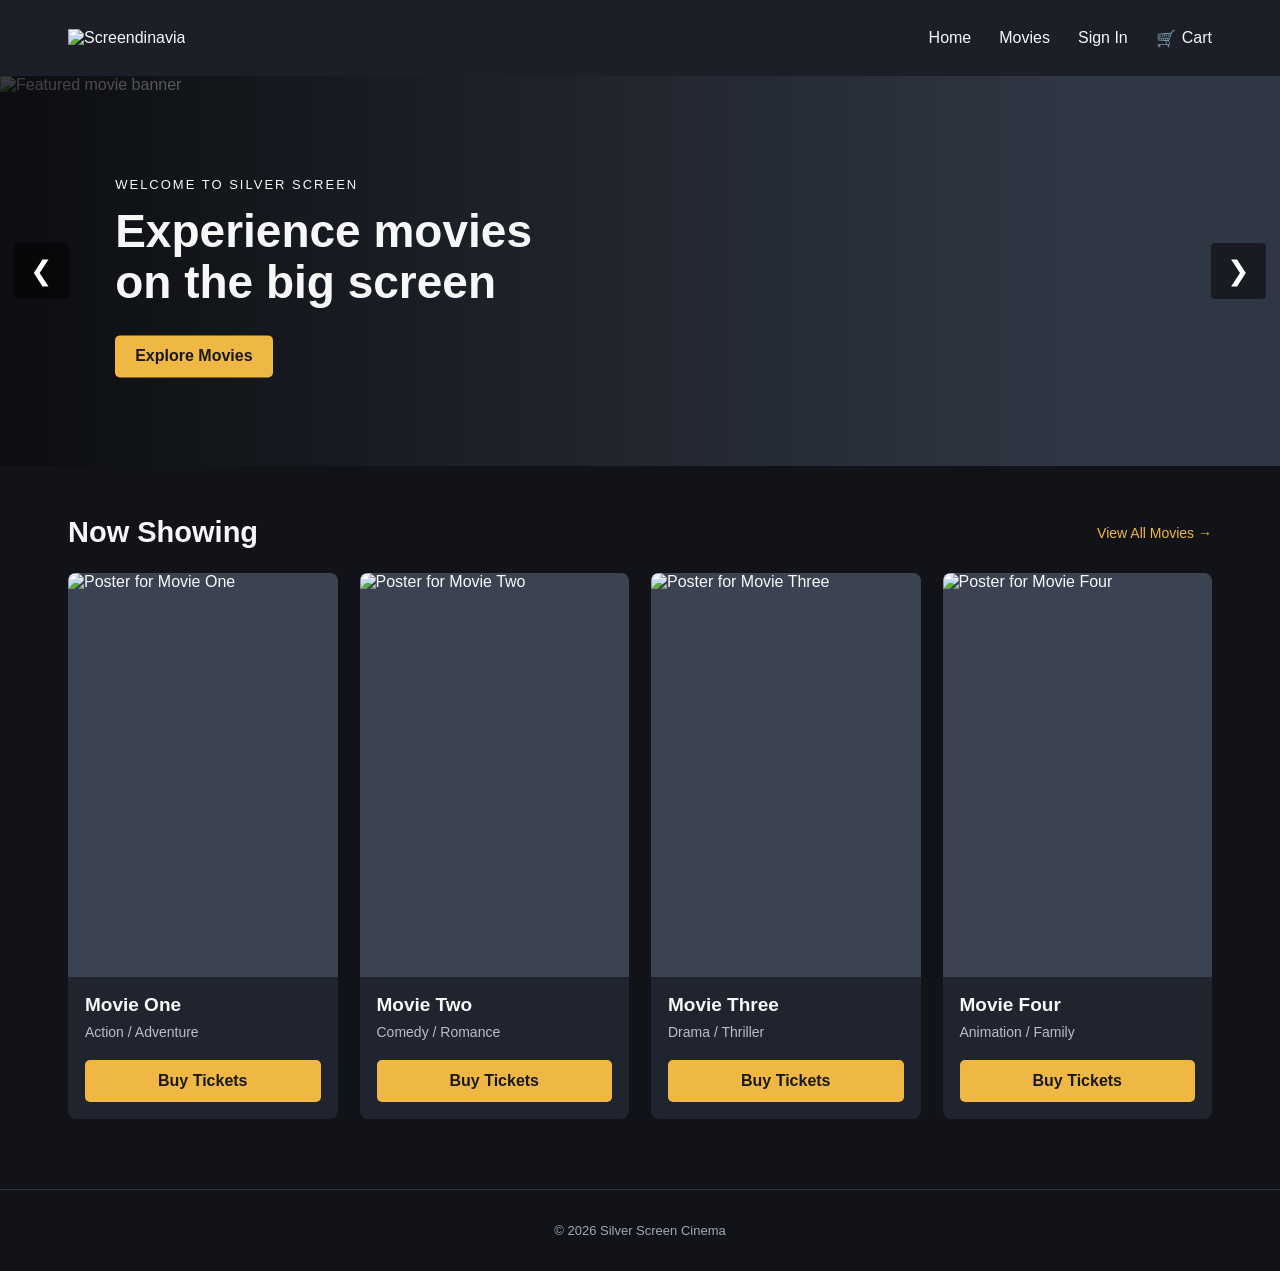
==== html/index.html @ 3c24e91c "new filestructure and renamed script.js" ====
<!DOCTYPE html>
<html lang="en">

<head>
  <meta charset="UTF-8">
  <meta name="viewport" content="width=device-width, initial-scale=1.0">
  <title>Screendenavia Cinema</title>
  <link rel="stylesheet" href="../style.css">
</head>

<body>
  <!-- Navigation bar -->
  <header class="site-header">
    <nav class="navbar">
      <!-- ADD LOGO HERE -->
      <img src="" id="logo" alt="Screendinavia">
      <div class="nav-links">
        <a href="home.html" aria-current="page">Home</a>
        <a href="movies.html">Movies</a>
        <a href="login.php">Sign In</a>
        <a href="cart.php" class="cart-link" aria-label="Shopping cart">🛒 <span>Cart</span></a>
      </div>
    </nav>
  </header>

  <main>
    <!-- Featured movies: replace the image with your own cinema banner -->
    <section class="hero" aria-label="Featured movies">
      <img id="hero-image" src="images/banner1.jpg" alt="Featured movie banner">
      <div class="hero-overlay">
        <p>WELCOME TO SILVER SCREEN</p>
        <h1 id="hero-title">Experience movies on the big screen</h1>
        <a href="movies.html" class="hero-button">Explore Movies</a>
      </div>
      <button class="hero-arrow previous" id="prev-slide" type="button"
        aria-label="Previous featured movie">&#10094;</button>
      <button class="hero-arrow next" id="next-slide" type="button" aria-label="Next featured movie">&#10095;</button>
    </section>

    <!-- Movie cards -->
    <section class="now-showing" aria-labelledby="now-showing-title">
      <div class="section-heading">
        <h2 id="now-showing-title">Now Showing</h2>
        <a href="movies.html">View All Movies →</a>
      </div>
      <div class="movie-grid">
        <article class="movie-card">
          <img src="images/movie1.jpg" alt="Poster for Movie One">
          <div class="movie-info">
            <h3>Movie One</h3>
            <p>Action / Adventure</p>
            <a href="movie-details.php?id=1" class="ticket-button">Buy Tickets</a>
          </div>
        </article>
        <article class="movie-card">
          <img src="images/movie2.jpg" alt="Poster for Movie Two">
          <div class="movie-info">
            <h3>Movie Two</h3>
            <p>Comedy / Romance</p>
            <a href="movie-details.php?id=2" class="ticket-button">Buy Tickets</a>
          </div>
        </article>
        <article class="movie-card">
          <img src="images/movie3.jpg" alt="Poster for Movie Three">
          <div class="movie-info">
            <h3>Movie Three</h3>
            <p>Drama / Thriller</p>
            <a href="movie-details.php?id=3" class="ticket-button">Buy Tickets</a>
          </div>
        </article>
        <article class="movie-card">
          <img src="images/movie4.jpg" alt="Poster for Movie Four">
          <div class="movie-info">
            <h3>Movie Four</h3>
            <p>Animation / Family</p>
            <a href="movie-details.php?id=4" class="ticket-button">Buy Tickets</a>
          </div>
        </article>
      </div>
    </section>
  </main>

  <footer class="site-footer">
    <p>&copy; 2026 Silver Screen Cinema</p>
  </footer>
  <script src="carrousel.js"></script>
</body>

</html>
---- style.css ----
* { box-sizing: border-box; }
body { margin: 0; font-family: Arial, Helvetica, sans-serif; color: #f7f7f7; background: #111319; }
a { color: inherit; text-decoration: none; }
button { font: inherit; cursor: pointer; }
.site-header { background: #1c1f27; }
.navbar { max-width: 1200px; min-height: 76px; margin: auto; padding: 16px 28px; display: flex; align-items: center; justify-content: space-between; gap: 24px; }
.logo { font-size: 22px; font-weight: 800; letter-spacing: 1px; }
.nav-links, .nav-actions { display: flex; align-items: center; gap: 28px; }
.navbar a:hover, .section-heading a:hover { color: #ffca65; }
.cart-link { display: flex; gap: 6px; align-items: center; }
.hero { height: 390px; position: relative; background: #303744; overflow: hidden; }
.hero > img { width: 100%; height: 100%; object-fit: cover; display: block; }
.hero::after { content: ""; position: absolute; inset: 0; background: linear-gradient(90deg, rgba(0,0,0,.76), transparent 85%); pointer-events: none; }
.hero-overlay { position: absolute; top: 50%; left: max(9%, calc((100% - 1080px) / 2)); transform: translateY(-50%); z-index: 1; max-width: 520px; padding-right: 40px; }
.hero-overlay p { font-size: 13px; letter-spacing: 2px; }
.hero-overlay h1 { font-size: clamp(28px, 4vw, 46px); line-height: 1.1; margin: 14px 0 28px; }
.hero-button, .ticket-button { display: inline-block; padding: 12px 20px; background: #efb744; border-radius: 5px; color: #191919; font-weight: bold; text-align: center; }
.hero-button:hover, .ticket-button:hover { background: #ffd277; }
.hero-arrow { position: absolute; top: 50%; transform: translateY(-50%); z-index: 2; border: 0; background: rgba(0,0,0,.5); color: white; font-size: 27px; padding: 12px 16px; border-radius: 4px; }
.hero-arrow.previous { left: 14px; }
.hero-arrow.next { right: 14px; }
.now-showing { max-width: 1200px; margin: 0 auto; padding: 50px 28px 70px; }
.section-heading { display: flex; align-items: center; justify-content: space-between; gap: 20px; margin-bottom: 24px; }
.section-heading h2 { font-size: 29px; margin: 0; }
.section-heading a { font-size: 14px; color: #efb744; }
.movie-grid { display: grid; grid-template-columns: repeat(4, minmax(0, 1fr)); gap: 22px; }
.movie-card { background: #20242e; border-radius: 8px; overflow: hidden; }
.movie-card > img { display: block; width: 100%; aspect-ratio: 2 / 3; object-fit: cover; background: #3b4251; }
.movie-info { padding: 17px; }
.movie-info h3 { margin: 0 0 8px; font-size: 19px; }
.movie-info p { margin: 0 0 20px; color: #b9bec9; font-size: 14px; }
.ticket-button { width: 100%; }
.site-footer { border-top: 1px solid #30343c; padding: 20px; text-align: center; color: #a4a8b1; font-size: 13px; }
@media (max-width: 800px) { .movie-grid { grid-template-columns: repeat(2, minmax(0, 1fr)); } .navbar { flex-wrap: wrap; } .hero { height: 350px; } }
@media (max-width: 480px) { .navbar { justify-content: center; text-align: center; } .nav-links, .nav-actions { gap: 16px; } .movie-grid { grid-template-columns: 1fr; } .section-heading { align-items: flex-start; flex-direction: column; } .hero-overlay { left: 58px; } }
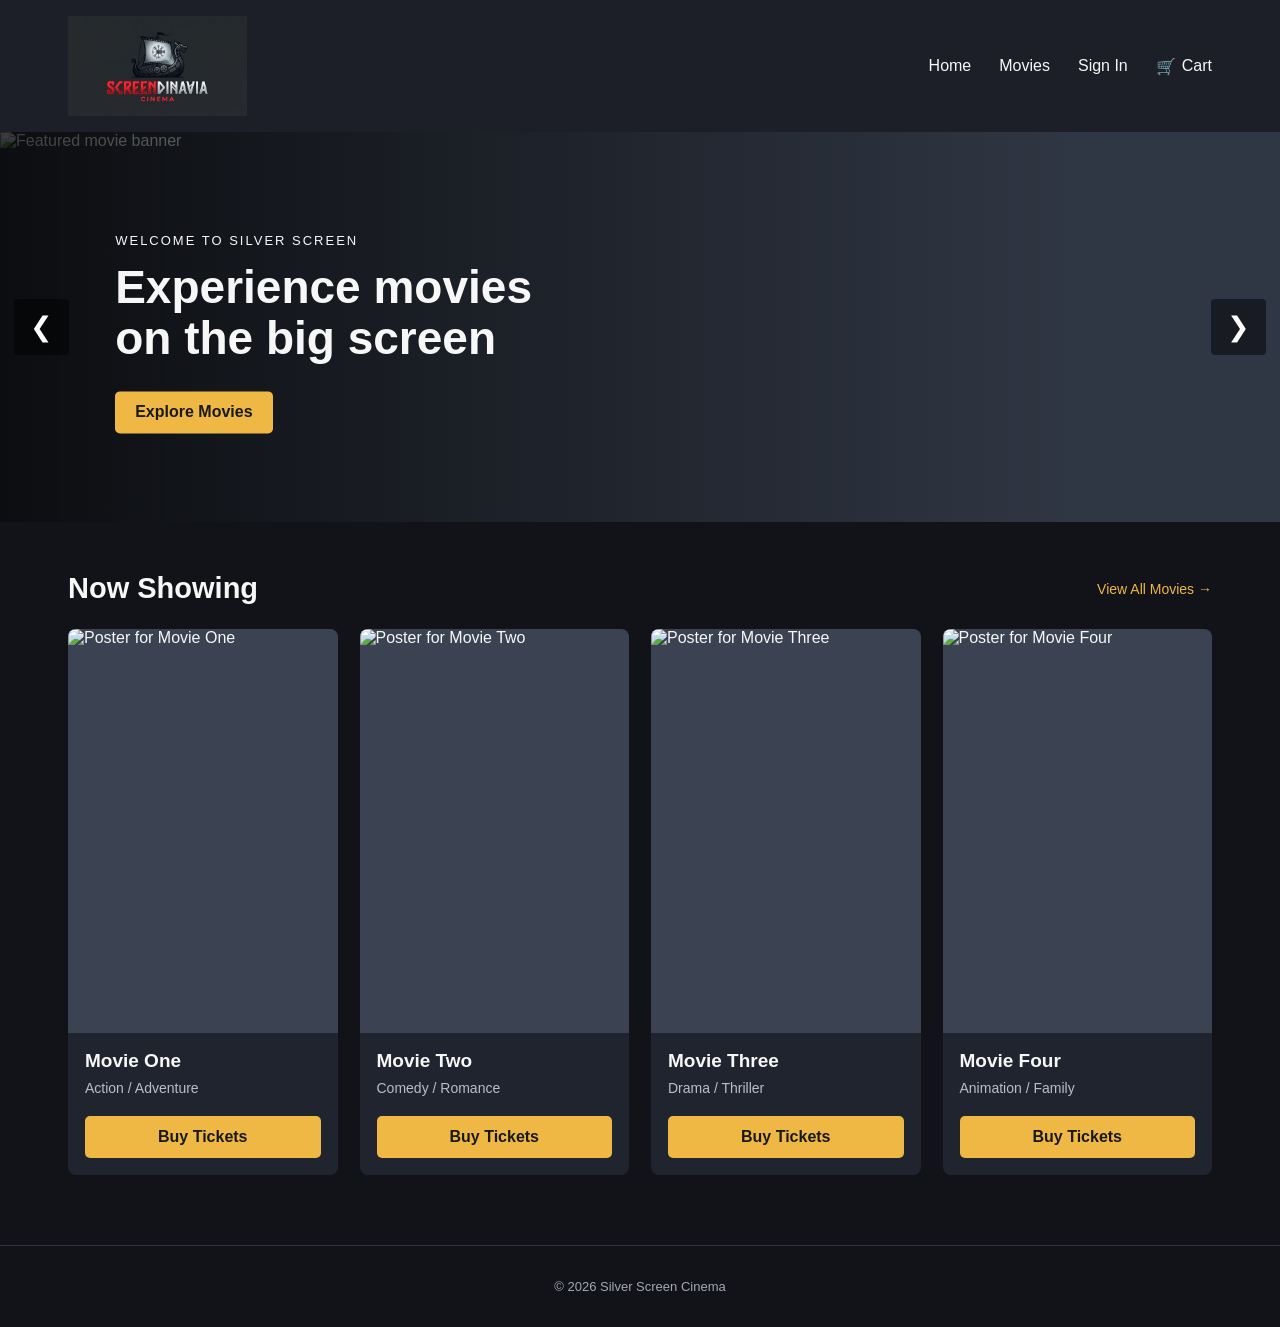
==== commit 53bb2e2c: "added hideous logo" ====
--- a/html/index.html
+++ b/html/index.html
@@ -13,7 +13,7 @@
   <header class="site-header">
     <nav class="navbar">
       <!-- ADD LOGO HERE -->
-      <img src="" id="logo" alt="Screendinavia">
+      <img src="../media/screendinavia.png" id="logo" alt="Screendinavia" width="auto" height="100px">
       <div class="nav-links">
         <a href="home.html" aria-current="page">Home</a>
         <a href="movies.html">Movies</a>
--- a/style.css
+++ b/style.css
@@ -1,35 +1,248 @@
-* { box-sizing: border-box; }
-body { margin: 0; font-family: Arial, Helvetica, sans-serif; color: #f7f7f7; background: #111319; }
-a { color: inherit; text-decoration: none; }
-button { font: inherit; cursor: pointer; }
-.site-header { background: #1c1f27; }
-.navbar { max-width: 1200px; min-height: 76px; margin: auto; padding: 16px 28px; display: flex; align-items: center; justify-content: space-between; gap: 24px; }
-.logo { font-size: 22px; font-weight: 800; letter-spacing: 1px; }
-.nav-links, .nav-actions { display: flex; align-items: center; gap: 28px; }
-.navbar a:hover, .section-heading a:hover { color: #ffca65; }
-.cart-link { display: flex; gap: 6px; align-items: center; }
-.hero { height: 390px; position: relative; background: #303744; overflow: hidden; }
-.hero > img { width: 100%; height: 100%; object-fit: cover; display: block; }
-.hero::after { content: ""; position: absolute; inset: 0; background: linear-gradient(90deg, rgba(0,0,0,.76), transparent 85%); pointer-events: none; }
-.hero-overlay { position: absolute; top: 50%; left: max(9%, calc((100% - 1080px) / 2)); transform: translateY(-50%); z-index: 1; max-width: 520px; padding-right: 40px; }
-.hero-overlay p { font-size: 13px; letter-spacing: 2px; }
-.hero-overlay h1 { font-size: clamp(28px, 4vw, 46px); line-height: 1.1; margin: 14px 0 28px; }
-.hero-button, .ticket-button { display: inline-block; padding: 12px 20px; background: #efb744; border-radius: 5px; color: #191919; font-weight: bold; text-align: center; }
-.hero-button:hover, .ticket-button:hover { background: #ffd277; }
-.hero-arrow { position: absolute; top: 50%; transform: translateY(-50%); z-index: 2; border: 0; background: rgba(0,0,0,.5); color: white; font-size: 27px; padding: 12px 16px; border-radius: 4px; }
-.hero-arrow.previous { left: 14px; }
-.hero-arrow.next { right: 14px; }
-.now-showing { max-width: 1200px; margin: 0 auto; padding: 50px 28px 70px; }
-.section-heading { display: flex; align-items: center; justify-content: space-between; gap: 20px; margin-bottom: 24px; }
-.section-heading h2 { font-size: 29px; margin: 0; }
-.section-heading a { font-size: 14px; color: #efb744; }
-.movie-grid { display: grid; grid-template-columns: repeat(4, minmax(0, 1fr)); gap: 22px; }
-.movie-card { background: #20242e; border-radius: 8px; overflow: hidden; }
-.movie-card > img { display: block; width: 100%; aspect-ratio: 2 / 3; object-fit: cover; background: #3b4251; }
-.movie-info { padding: 17px; }
-.movie-info h3 { margin: 0 0 8px; font-size: 19px; }
-.movie-info p { margin: 0 0 20px; color: #b9bec9; font-size: 14px; }
-.ticket-button { width: 100%; }
-.site-footer { border-top: 1px solid #30343c; padding: 20px; text-align: center; color: #a4a8b1; font-size: 13px; }
-@media (max-width: 800px) { .movie-grid { grid-template-columns: repeat(2, minmax(0, 1fr)); } .navbar { flex-wrap: wrap; } .hero { height: 350px; } }
-@media (max-width: 480px) { .navbar { justify-content: center; text-align: center; } .nav-links, .nav-actions { gap: 16px; } .movie-grid { grid-template-columns: 1fr; } .section-heading { align-items: flex-start; flex-direction: column; } .hero-overlay { left: 58px; } }
+* {
+    box-sizing: border-box;
+}
+
+body {
+    margin: 0;
+    font-family: Arial, Helvetica, sans-serif;
+    color: #f7f7f7;
+    background: #111319;
+}
+
+a {
+    color: inherit;
+    text-decoration: none;
+}
+
+button {
+    font: inherit;
+    cursor: pointer;
+}
+
+.site-header {
+    background: #1c1f27;
+}
+
+.navbar {
+    max-width: 1200px;
+    min-height: 76px;
+    margin: auto;
+    padding: 16px 28px;
+    display: flex;
+    align-items: center;
+    justify-content: space-between;
+    gap: 24px;
+}
+
+.logo {
+    font-size: 22px;
+    font-weight: 800;
+    letter-spacing: 1px;
+}
+
+.nav-links {
+    display: flex;
+    align-items: center;
+    gap: 28px;
+}
+
+.navbar a:hover,
+.section-heading a:hover {
+    color: #ffca65;
+}
+
+.cart-link {
+    display: flex;
+    gap: 6px;
+    align-items: center;
+}
+
+.hero {
+    height: 390px;
+    position: relative;
+    background: #303744;
+    overflow: hidden;
+}
+
+.hero>img {
+    width: 100%;
+    height: 100%;
+    object-fit: cover;
+    display: block;
+}
+
+.hero::after {
+    content: "";
+    position: absolute;
+    inset: 0;
+    background: linear-gradient(90deg, rgba(0, 0, 0, .76), transparent 85%);
+    pointer-events: none;
+}
+
+.hero-overlay {
+    position: absolute;
+    top: 50%;
+    left: max(9%, calc((100% - 1080px) / 2));
+    transform: translateY(-50%);
+    z-index: 1;
+    max-width: 520px;
+    padding-right: 40px;
+}
+
+.hero-overlay p {
+    font-size: 13px;
+    letter-spacing: 2px;
+}
+
+.hero-overlay h1 {
+    font-size: clamp(28px, 4vw, 46px);
+    line-height: 1.1;
+    margin: 14px 0 28px;
+}
+
+.hero-button,
+.ticket-button {
+    display: inline-block;
+    padding: 12px 20px;
+    background: #efb744;
+    border-radius: 5px;
+    color: #191919;
+    font-weight: bold;
+    text-align: center;
+}
+
+.hero-button:hover,
+.ticket-button:hover {
+    background: #ffd277;
+}
+
+.hero-arrow {
+    position: absolute;
+    top: 50%;
+    transform: translateY(-50%);
+    z-index: 2;
+    border: 0;
+    background: rgba(0, 0, 0, .5);
+    color: white;
+    font-size: 27px;
+    padding: 12px 16px;
+    border-radius: 4px;
+}
+
+.hero-arrow.previous {
+    left: 14px;
+}
+
+.hero-arrow.next {
+    right: 14px;
+}
+
+.now-showing {
+    max-width: 1200px;
+    margin: 0 auto;
+    padding: 50px 28px 70px;
+}
+
+.section-heading {
+    display: flex;
+    align-items: center;
+    justify-content: space-between;
+    gap: 20px;
+    margin-bottom: 24px;
+}
+
+.section-heading h2 {
+    font-size: 29px;
+    margin: 0;
+}
+
+.section-heading a {
+    font-size: 14px;
+    color: #efb744;
+}
+
+.movie-grid {
+    display: grid;
+    grid-template-columns: repeat(4, minmax(0, 1fr));
+    gap: 22px;
+}
+
+.movie-card {
+    background: #20242e;
+    border-radius: 8px;
+    overflow: hidden;
+}
+
+.movie-card>img {
+    display: block;
+    width: 100%;
+    aspect-ratio: 2 / 3;
+    object-fit: cover;
+    background: #3b4251;
+}
+
+.movie-info {
+    padding: 17px;
+}
+
+.movie-info h3 {
+    margin: 0 0 8px;
+    font-size: 19px;
+}
+
+.movie-info p {
+    margin: 0 0 20px;
+    color: #b9bec9;
+    font-size: 14px;
+}
+
+.ticket-button {
+    width: 100%;
+}
+
+.site-footer {
+    border-top: 1px solid #30343c;
+    padding: 20px;
+    text-align: center;
+    color: #a4a8b1;
+    font-size: 13px;
+}
+
+@media (max-width: 800px) {
+    .movie-grid {
+        grid-template-columns: repeat(2, minmax(0, 1fr));
+    }
+
+    .navbar {
+        flex-wrap: wrap;
+    }
+
+    .hero {
+        height: 350px;
+    }
+}
+
+@media (max-width: 480px) {
+    .navbar {
+        justify-content: center;
+        text-align: center;
+    }
+
+    .nav-links,
+    .nav-actions {
+        gap: 16px;
+    }
+
+    .movie-grid {
+        grid-template-columns: 1fr;
+    }
+
+    .section-heading {
+        align-items: flex-start;
+        flex-direction: column;
+    }
+
+    .hero-overlay {
+        left: 58px;
+    }
+}
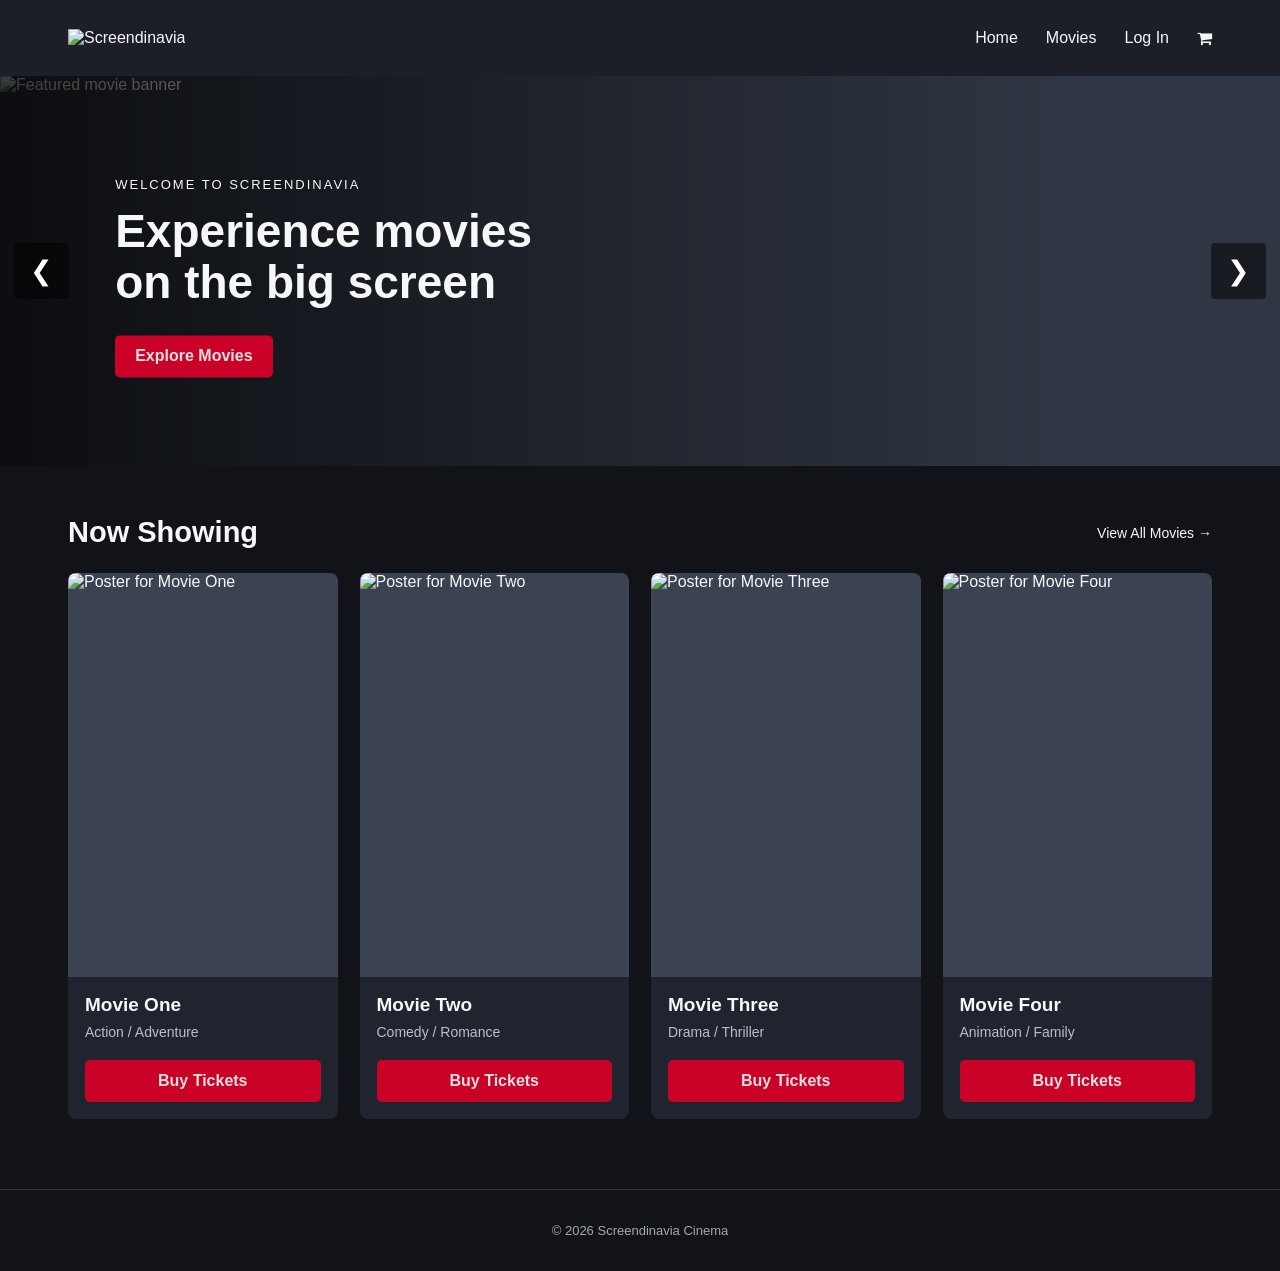
==== commit f4172b0a: "Co-authored-by: Elias Brix Lauridsen <brix2406@users.noreply.github.com>" ====
--- a/html/index.html
+++ b/html/index.html
@@ -6,6 +6,8 @@
   <meta name="viewport" content="width=device-width, initial-scale=1.0">
   <title>Screendenavia Cinema</title>
   <link rel="stylesheet" href="../style.css">
+  <link rel="stylesheet"
+    href="https://cdnjs.cloudflare.com/ajax/libs/font-awesome/4.7.0/css/font-awesome.min.css">
 </head>
 
 <body>
@@ -13,12 +15,14 @@
   <header class="site-header">
     <nav class="navbar">
       <!-- ADD LOGO HERE -->
-      <img src="../media/screendinavia.png" id="logo" alt="Screendinavia" width="auto" height="100px">
+      <img src="" id="logo" alt="Screendinavia">
       <div class="nav-links">
-        <a href="home.html" aria-current="page">Home</a>
+        <a href="index.html">Home</a>
         <a href="movies.html">Movies</a>
-        <a href="login.php">Sign In</a>
-        <a href="cart.php" class="cart-link" aria-label="Shopping cart">🛒 <span>Cart</span></a>
+        <a href="login.html">Log In</a>
+        <a href="cart.php" class="cart-link" aria-label="Shopping Cart">
+            <i class="fa fa-shopping-cart" aria-hidden="true"></i>
+        </a>
       </div>
     </nav>
   </header>
@@ -28,7 +32,7 @@
     <section class="hero" aria-label="Featured movies">
       <img id="hero-image" src="images/banner1.jpg" alt="Featured movie banner">
       <div class="hero-overlay">
-        <p>WELCOME TO SILVER SCREEN</p>
+        <p>WELCOME TO SCREENDINAVIA</p>
         <h1 id="hero-title">Experience movies on the big screen</h1>
         <a href="movies.html" class="hero-button">Explore Movies</a>
       </div>
@@ -81,7 +85,7 @@
   </main>
 
   <footer class="site-footer">
-    <p>&copy; 2026 Silver Screen Cinema</p>
+    <p>&copy; 2026 Screendinavia Cinema</p>
   </footer>
   <script src="carrousel.js"></script>
 </body>
--- a/style.css
+++ b/style.css
@@ -48,7 +48,7 @@
 
 .navbar a:hover,
 .section-heading a:hover {
-    color: #ffca65;
+    color: #ff6060;
 }
 
 .cart-link {
@@ -57,6 +57,7 @@
     align-items: center;
 }
 
+/* home page movies */
 .hero {
     height: 390px;
     position: relative;
@@ -101,19 +102,22 @@
 }
 
 .hero-button,
-.ticket-button {
+.ticket-button,
+.login-container button {
     display: inline-block;
     padding: 12px 20px;
-    background: #efb744;
+    background: #cb0228;
     border-radius: 5px;
-    color: #191919;
+    border: none;
+    color: #e0e0e0;
     font-weight: bold;
     text-align: center;
 }
 
 .hero-button:hover,
-.ticket-button:hover {
-    background: #ffd277;
+.ticket-button:hover,
+.login-container button:hover {
+    background: #ff1641;
 }
 
 .hero-arrow {
@@ -158,7 +162,6 @@
 
 .section-heading a {
     font-size: 14px;
-    color: #efb744;
 }
 
 .movie-grid {
@@ -245,4 +248,47 @@
     .hero-overlay {
         left: 58px;
     }
-}+}
+
+/* Login-page */
+.login-container {
+    max-width: 400px;
+    margin: 100px auto;
+    padding: 35px;
+    background-color: #252525;
+    border-radius: 10px;
+    color: white;
+}
+
+.login-container h1 {
+    text-align: center;
+    margin-bottom: 30px;
+}
+
+.login-container form {
+    display: flex;
+    flex-direction: column;
+    gap: 12px;
+}
+
+.login-container input {
+    padding: 12px;
+    border: 1px solid #777;
+    border-radius: 5px;
+    font-size: 16px;
+}
+
+.login-container p {
+    text-align: center;
+    margin-top: 20px;
+}
+
+.login-container a {
+    color: #e6b85c;
+    text-decoration: none;
+}
+
+.error {
+    color: #ff7777;
+    font-size: 14px;
+}
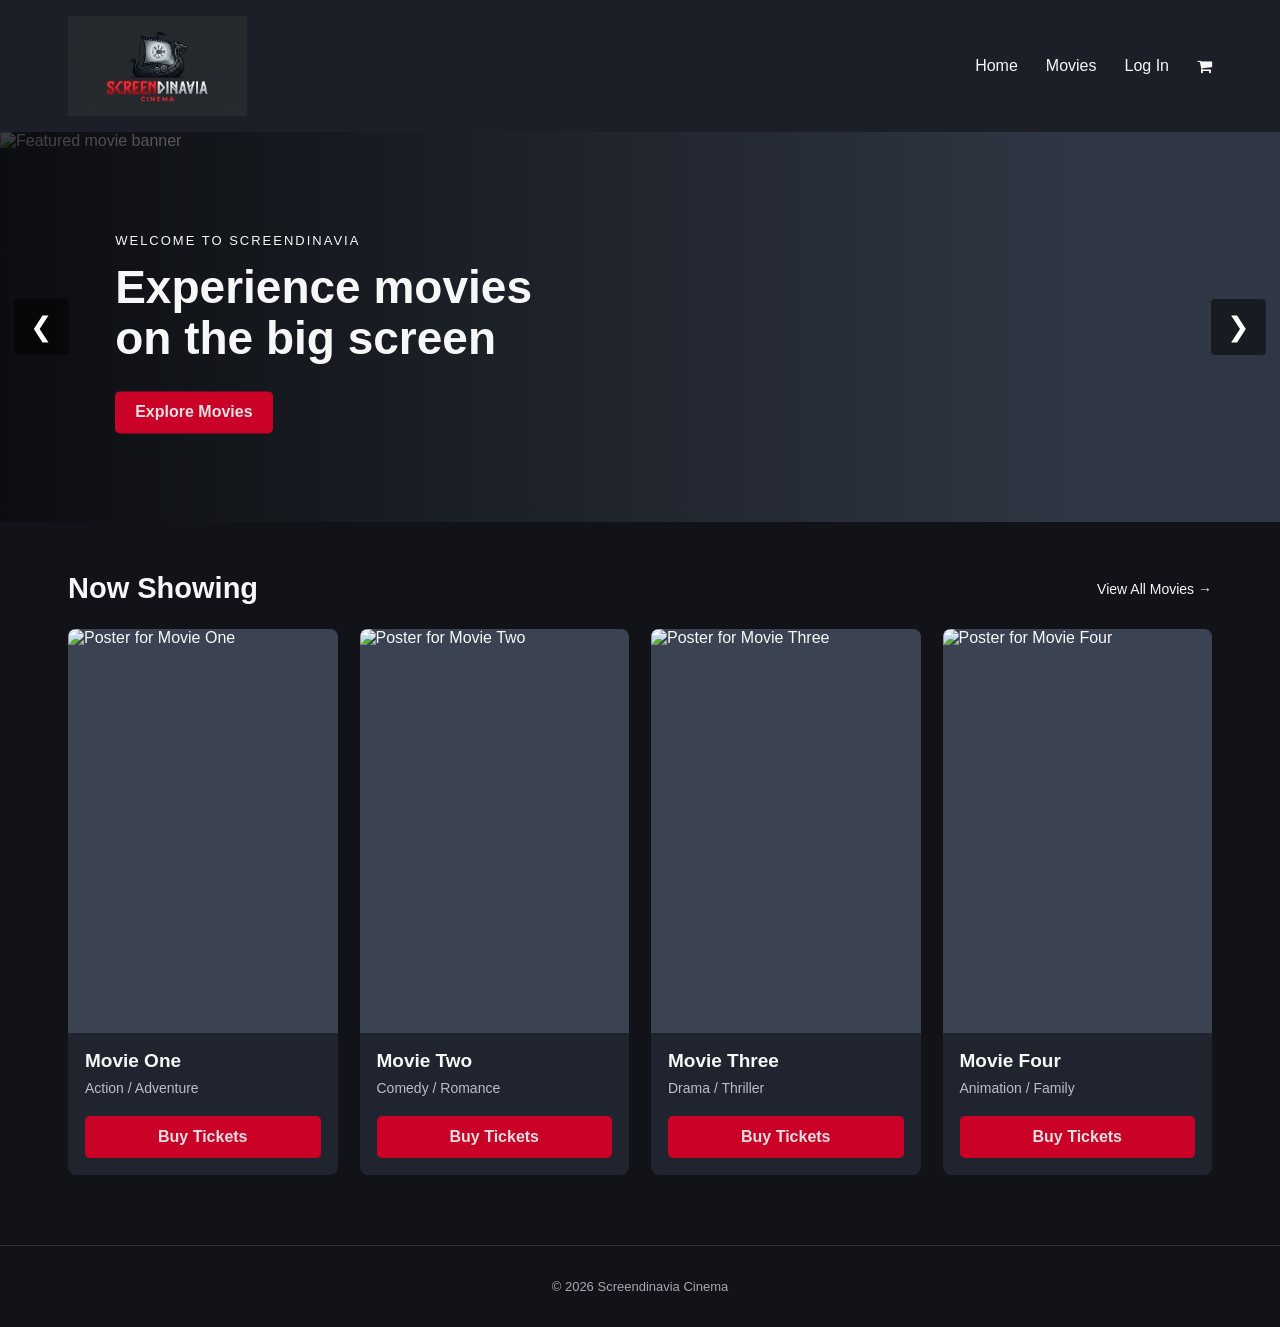
==== commit 2f452663: "Merge branch 'main' of https://github.com/brix2406/cinema-webpage" ====
--- a/html/index.html
+++ b/html/index.html
@@ -15,7 +15,7 @@
   <header class="site-header">
     <nav class="navbar">
       <!-- ADD LOGO HERE -->
-      <img src="" id="logo" alt="Screendinavia">
+      <img src="../media/screendinavia.png" id="logo" alt="Screendinavia" width="auto" height="100px">
       <div class="nav-links">
         <a href="index.html">Home</a>
         <a href="movies.html">Movies</a>
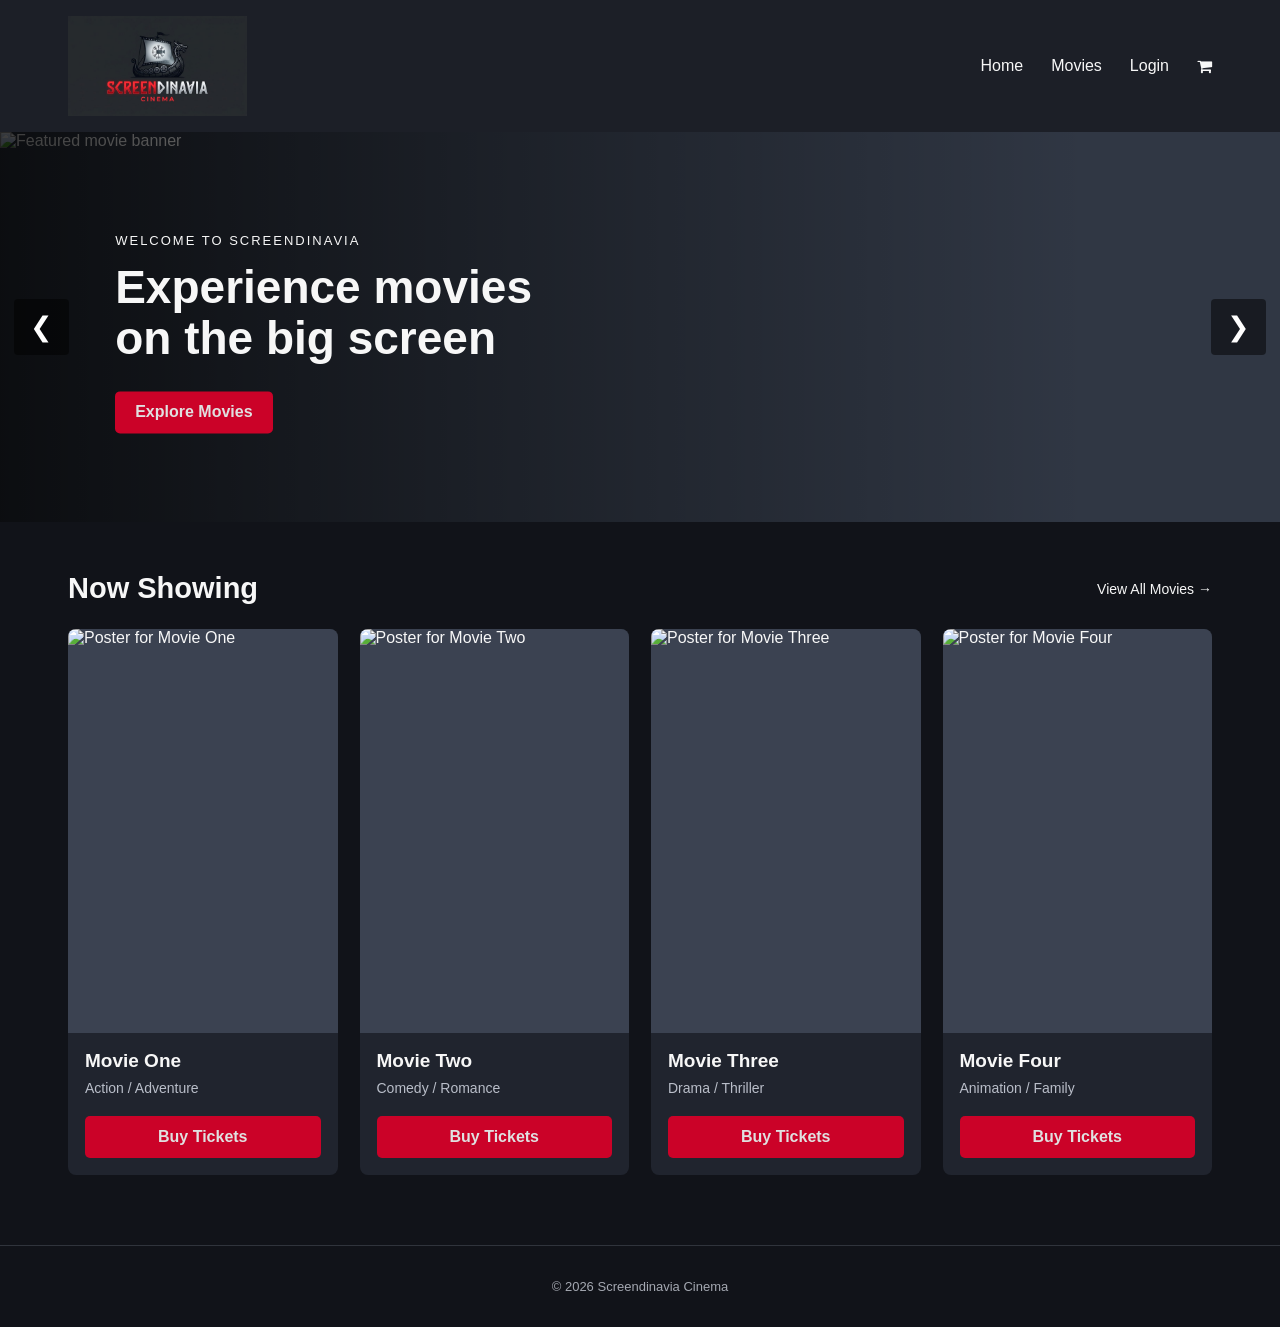
==== commit 4affe847: "upload changes" ====
--- a/html/index.html
+++ b/html/index.html
@@ -14,12 +14,11 @@
   <!-- Navigation bar -->
   <header class="site-header">
     <nav class="navbar">
-      <!-- ADD LOGO HERE -->
       <img src="../media/screendinavia.png" id="logo" alt="Screendinavia" width="auto" height="100px">
       <div class="nav-links">
         <a href="index.html">Home</a>
         <a href="movies.html">Movies</a>
-        <a href="login.html">Log In</a>
+        <a href="login.html">Login</a>
         <a href="cart.php" class="cart-link" aria-label="Shopping Cart">
             <i class="fa fa-shopping-cart" aria-hidden="true"></i>
         </a>
--- a/style.css
+++ b/style.css
@@ -102,8 +102,7 @@
 }
 
 .hero-button,
-.ticket-button,
-.login-container button {
+.ticket-button {
     display: inline-block;
     padding: 12px 20px;
     background: #cb0228;
@@ -115,8 +114,7 @@
 }
 
 .hero-button:hover,
-.ticket-button:hover,
-.login-container button:hover {
+.ticket-button:hover {
     background: #ff1641;
 }
 
@@ -250,7 +248,8 @@
     }
 }
 
-/* Login-page */
+
+/* Log-in and sign-in page */
 .login-container {
     max-width: 400px;
     margin: 100px auto;
@@ -278,13 +277,27 @@
     font-size: 16px;
 }
 
+.login-container button {
+    padding: 12px;
+    margin-top: 15px;
+    background-color: #cb0228;
+    color: #ffffff;
+    border: none;
+    border-radius: 5px;
+    cursor: pointer;
+}
+
+.login-container button:hover {
+    background-color: #ff1641;
+}
+
 .login-container p {
     text-align: center;
     margin-top: 20px;
 }
 
 .login-container a {
-    color: #e6b85c;
+    color: #ff6060;
     text-decoration: none;
 }
 
